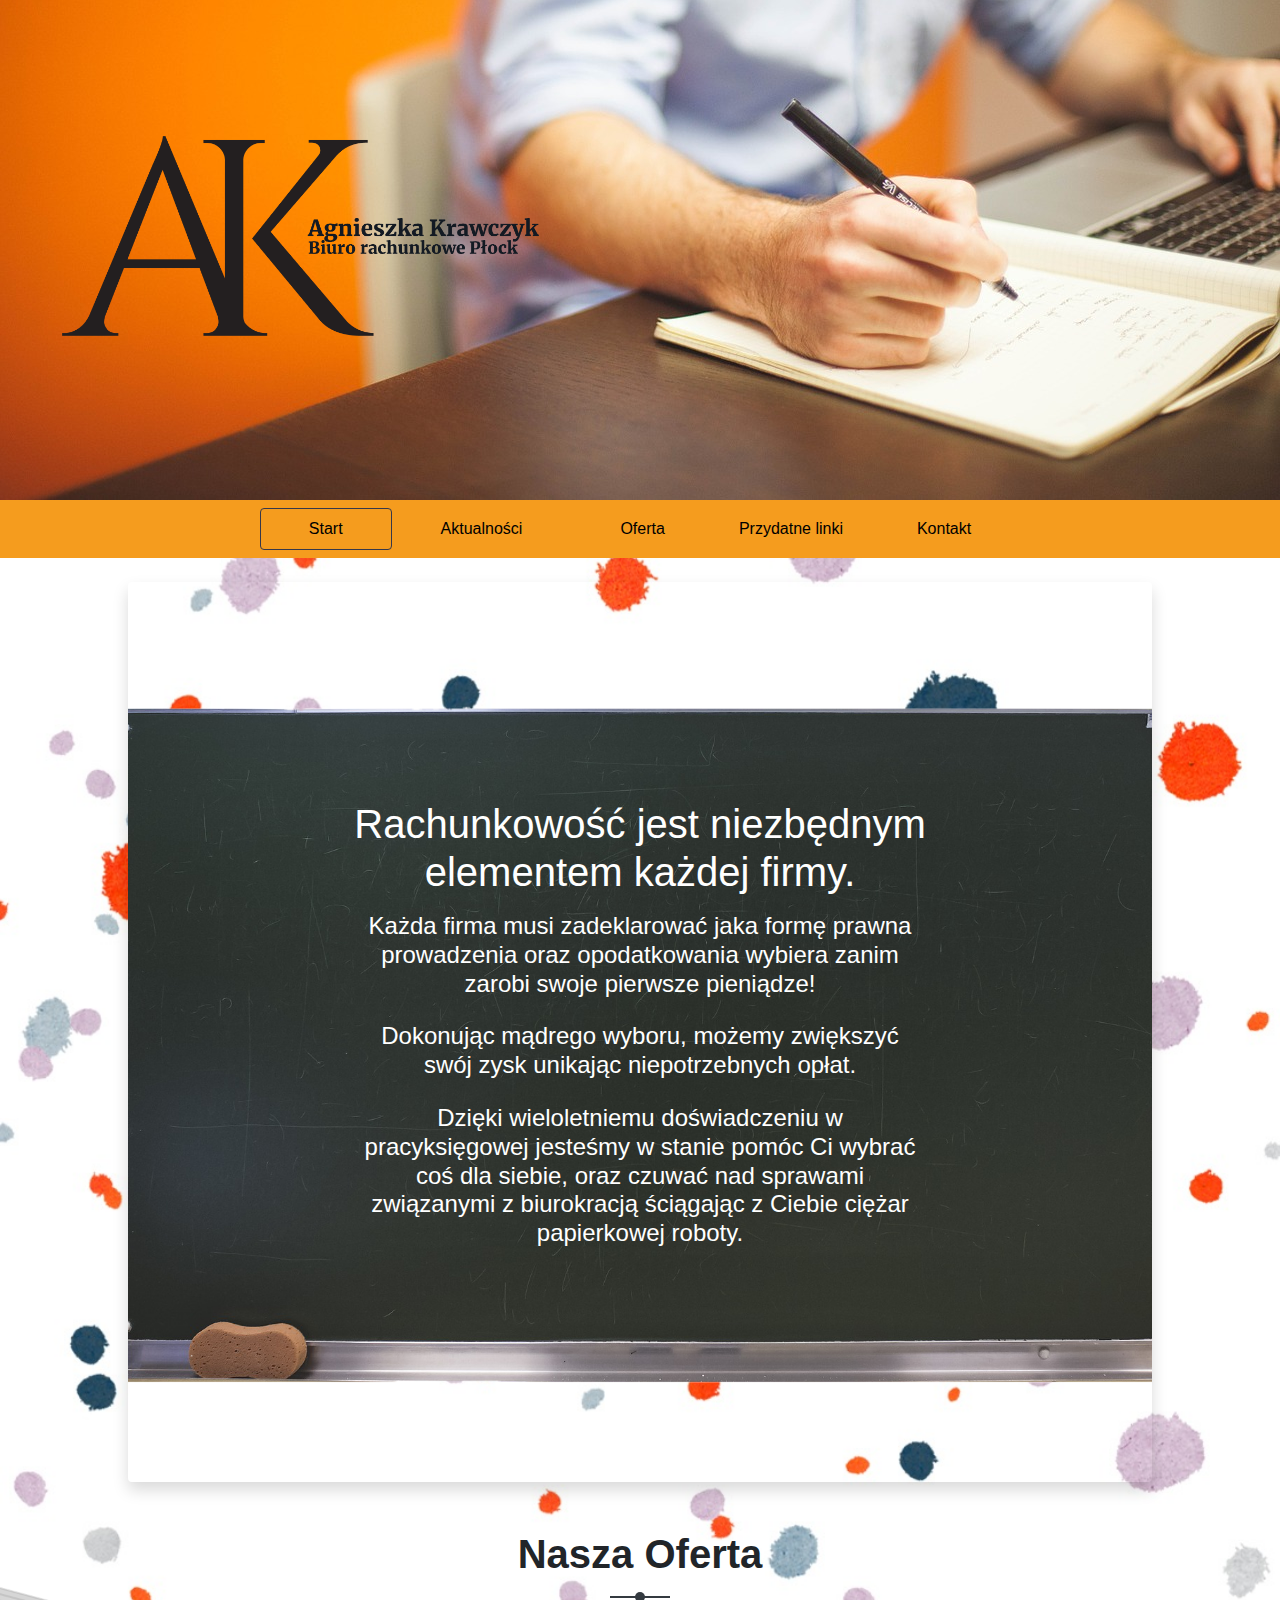
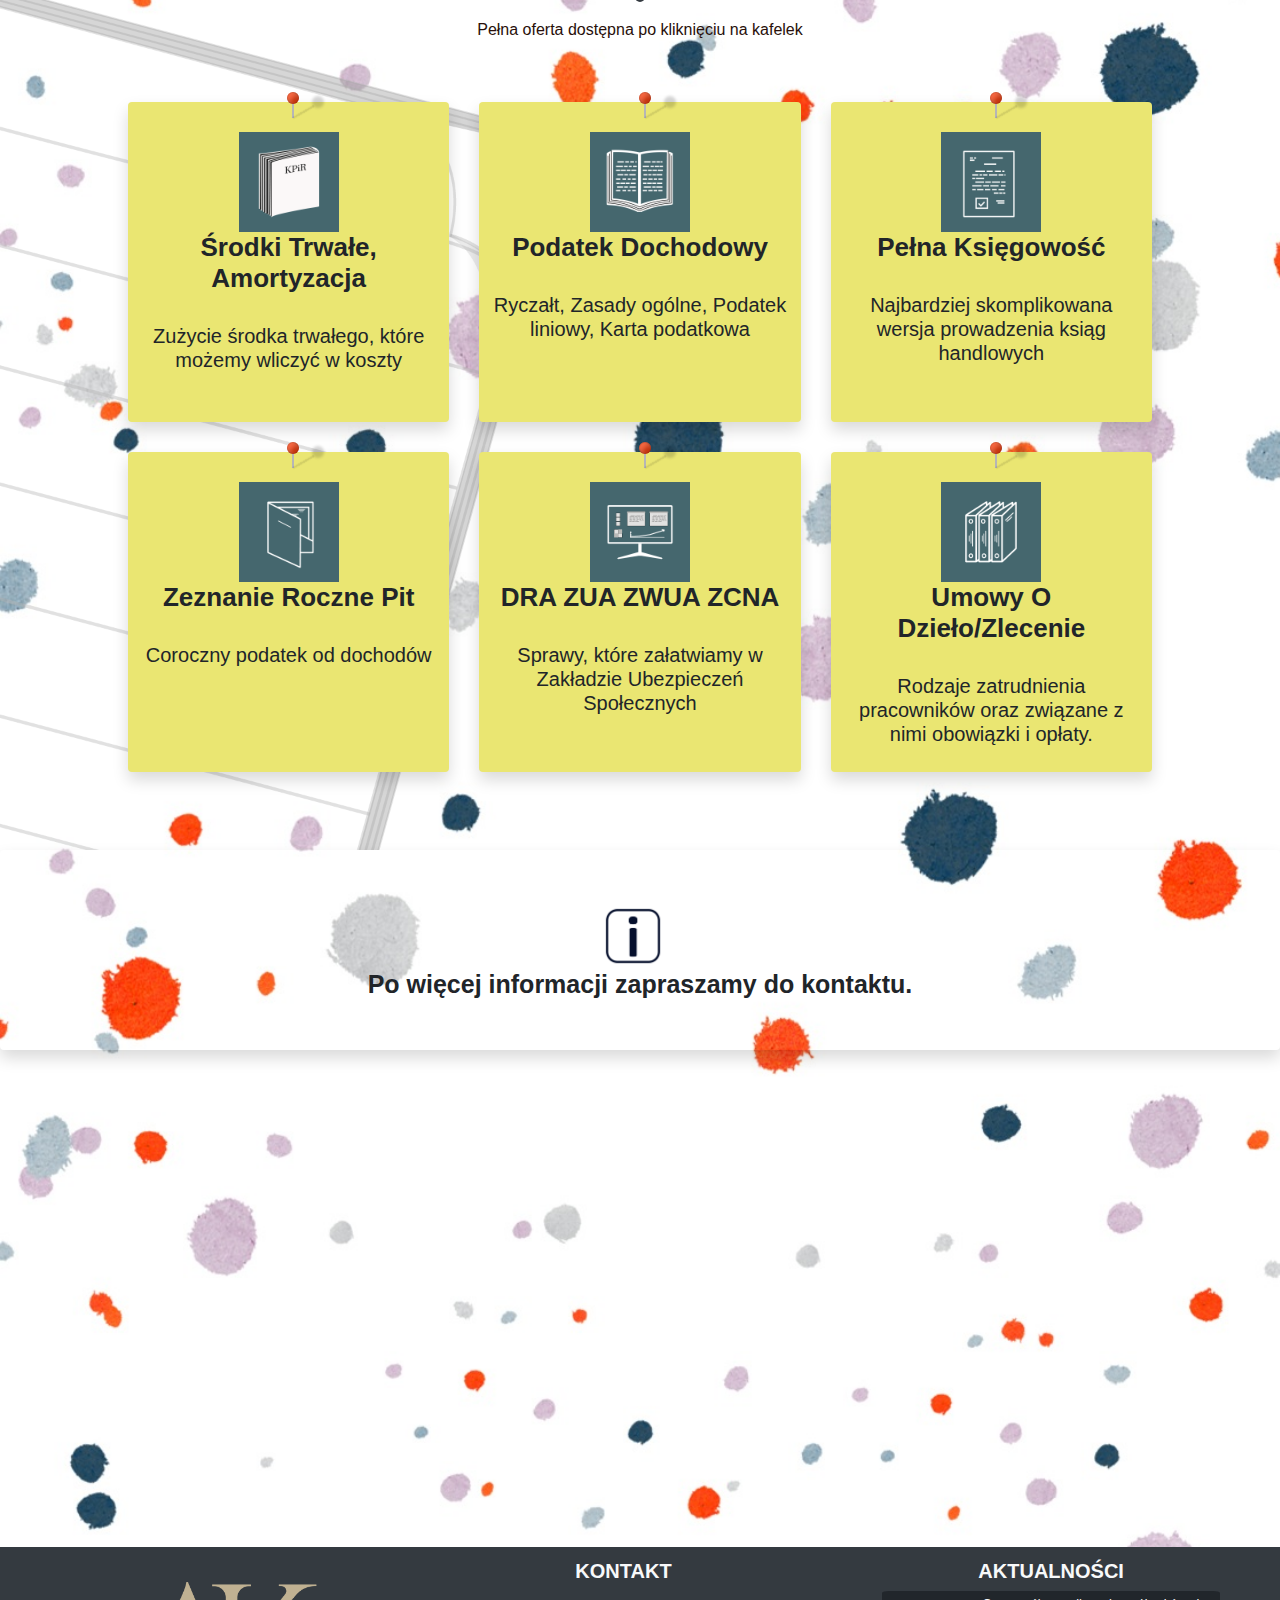
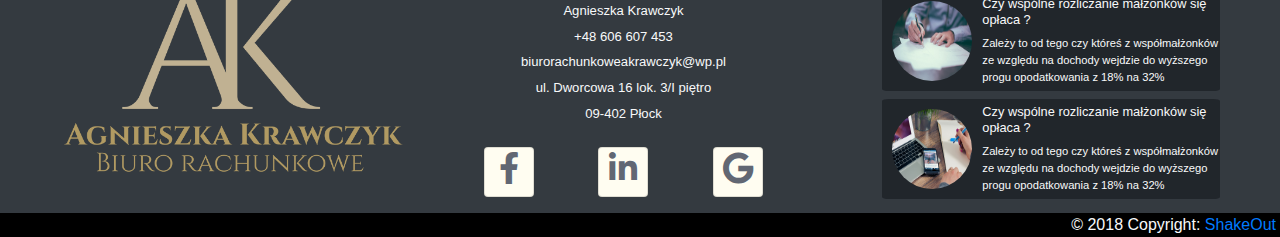
==== index.html @ 5e8dd290 "SEO I optymalizacja" ====
<!doctype html>
<html lang="pl-PL">
<head>
    <title>Rachunkowość w Płocku na miarę twoich potrzeb.</title>
    <meta charset="utf-8">
    <meta name="viewport" content="width=device-width, initial-scale=1, shrink-to-fit=no">
    <meta name="robots" content="index, follow">
    <meta name="keywords" content="word, word2, word3, etc">
    <!--
    <meta name="abstract" content="a very short description of page">
    -->
    <meta name="author" content="ShakeOut">
    <meta name="copyright" content="ShakeOut">
    <!--
    By implementing the news_keywords metatag you can specify which keywords are most relevant to your articles.
    For example, in an article about the relevant news you could add the following code to help Google News better understand the nature of your content:
        Keywords could also be used to help disambiguate between related terms. Again, if this particular publisher wanted to specify
    that this article reported on soccer’s World Cup -- as opposed to rugby’s World Cup -- then they could try the following:

    <meta name="news_keywords" content="World Cup, Brazil 2014, Spain vs Netherlands, soccer, football">

    -->
    <meta name="google-site-verification" content="K8c2zZoU8CL8oeAEm4p4iuvakHsuQGLQA4NJUTKjj-U" />
    <meta name="news_keywords" content="Vat i nowa matryca, Młodzież zwolniona z podatków-Co warto wiedziec?, ksiegowość, rachunkowość, zmiany w podatkach">
    <meta name="reply-to" content="kontakt@biurorachunkoweplock.pl">
    <meta name="description" content="Chcesz dowidzieć sie jaką formę opodatkowania wybrać i uniknąć niepotrzebnych opłat ?">
    <meta name="robots" content="noodp" />
    <meta name="robots" content="noydir" />
    <meta name="SLURP" content="noarchive" />
    <meta name="web_author" content="haiowaty, ShakeOut, haiowaty@daweb.vot.pl" />
    <!-- Bootstrap CSS -->
    <script type="text/javascript" src="./js/jquery-3.3.1.min.js"></script>
    <link href="css/bootstrap.min.css" rel="stylesheet">
    <link href="https://use.fontawesome.com/releases/v5.0.6/css/all.css" rel="stylesheet">
    <link rel="stylesheet" type="text/css" href="css/style.css">
    <link rel="shortcut icon" href="favicon.png" type=”image/x-icon” />
    <link href="https://fonts.googleapis.com/css?family=Catamaran" rel="stylesheet">
    <script type="text/javascript" src="js/main.js"></script>
</head>
<body>
<div class="background-start flex py-2">
    <div class="container my-3 my-sm-2 align-content-center d-flex justify-content-center" id="header">
            <div class="logo-start justify-content-center"></div>
    </div>
</div>
<nav id="nav" class="navbar navbar-expand-sm sticky-top navbar-light bg-gold">
    <button class="navbar-toggler" type="button" data-toggle="collapse" data-target="#navbarNavAltMarkup" aria-controls="navbarNavAltMarkup" aria-expanded="false" aria-label="Toggle navigation">
        <span class="navbar-toggler-icon"></span>
    </button>
    <a class="navbar-brand d-sm-none d-flex" href="#">
        <img src="images/logo_header.png" width="50" height="30" alt="logo plockiego biura rachunkowego">
    </a>
    <div class="collapse navbar-collapse justify-content-center" id="navbarNavAltMarkup">
        <div class="navbar-nav">
            <a class="nav-item nav-link px-lg-5 px-md-4 px-sm-3 border-transcendent border border-darkness rounded" id="highlight" href="">Start</a>
            <a class="nav-item nav-link px-lg-5 px-md-4 px-sm-3 border-transcendent" href="aktualnosci/" title="Aktualności" >Aktualności</a>
            <a class="nav-item nav-link px-lg-5 px-md-4 px-sm-3 border-transcendent" href="oferta/" title="Oferta">Oferta</a>
            <a class="nav-item nav-link px-lg-4 px-md-3 px-sm-2 border-transcendent" href="linki/">Przydatne linki</a>
            <a class="nav-item nav-link px-lg-5 px-md-4 px-sm-3 border-transcendent" href="kontakt/" title="Aktualnosci">Kontakt</a>
        </div>

    </div>
</nav>

<section>
    <div class="container-margin-low" id="services">
        <div class="start mt-4 text-center d-flex justify-content-center shadow rounded">
             <div class="col-12 col-sm-10 col-md-8 p-4 p-sm-5 text-start m-auto">
                 <div class="tekst">
                    <h1> Rachunkowość jest niezbędnym elementem każdej firmy.</h1>
                     <h2 class="p-2">Każda firma musi zadeklarować jaka formę prawna prowadzenia oraz opodatkowania wybiera zanim zarobi swoje pierwsze pieniądze! </h2>
                     <h2 class="p-2"> Dokonując mądrego wyboru, możemy zwiększyć swój zysk unikając niepotrzebnych opłat.</h2>
                     <h2 class="p-2"> Dzięki wieloletniemu doświadczeniu w pracyksięgowej jesteśmy w stanie pomóc Ci wybrać coś dla siebie, oraz czuwać nad sprawami związanymi z biurokracją ściągając z Ciebie ciężar papierkowej roboty.
                     </h2>
                 </div>
             </div>
        </div>
    </div>

</section>
<section class="services-area py-5 pb-70">
    <div class="container-margin-low" style="max-width: 1500px">
        <div class="row">
            <div class="col-xl-8 mx-auto text-center">
                <div class="section-title">
                    <h2>Nasza oferta</h2>
                    <p>Pełna oferta dostępna po kliknięciu na kafelek</p>
                </div>
            </div>
        </div>
        <div class="row">
            <div class="col-lg-4 col-md-6">
                	  <i class="pin"></i>
                <div class="single-service shadow rounded" data-anchor="kpir">
                    <span class="iconic pb-2" style="background-image: url('images/icon-kpir.png')"></span>
                    <h2 class="service-title">Środki trwałe, Amortyzacja</h2>
                    <h3 class="service-description" class="service-description">Zużycie środka trwałego, które możemy wliczyć w koszty</h3>
                </div>
            </div>
            <div class="col-lg-4 col-md-6">
                	  <i class="pin"></i>
                <div class="single-service shadow rounded" data-anchor="ryczalt">
                    <span class="iconic pb-2" style="background-image: url('images/icon-book.png')"></span>
                    <h2 class="service-title">Podatek dochodowy</h2>
                    <h3 class="service-description">Ryczałt, Zasady ogólne, Podatek liniowy, Karta podatkowa</h3>
                </div>
            </div>
            <div class="col-lg-4 col-md-6">
                	  <i class="pin"></i>
                <div class="single-service shadow rounded" data-anchor="karta-podatkowa">
                    <span class="iconic pb-2" style="background-image: url('images/icon-file.png')"></span>
                    <h2 class="service-title">Pełna księgowość</h2>
                    <h3 class="service-description">Najbardziej skomplikowana wersja prowadzenia ksiąg handlowych</h3>
                </div>
            </div>
            <div class="col-lg-4 col-md-6">
                	  <i class="pin"></i>
                <div class="single-service shadow rounded" data-anchor="pelna-ksiegowosc">
                    <span class="iconic pb-2" style="background-image: url('images/icon-doc.png')"></span>
                    <h2 class="service-title">Zeznanie roczne pit</h2>
                    <h3 class="service-description">Coroczny podatek od dochodów</h3>
                </div>
            </div>
            <div class="col-lg-4 col-md-6">
                	  <i class="pin"></i>
                <div class="single-service shadow rounded" data-anchor="vat7">
                    <span class="iconic pb-2" style="background-image: url('images/icon-monitor.png')"></span>
                    <h2 class="service-title">DRA ZUA ZWUA ZCNA</h2>
                    <h3 class="service-description">Sprawy, które załatwiamy w Zakładzie Ubezpieczeń Społecznych</h3>
                </div>
            </div>
            <div class="col-lg-4 col-md-6">
                	  <i class="pin"></i>
                <div class="single-service shadow rounded" data-anchor="jpk">
                    <span class="iconic pb-2" style="background-image: url('images/icon-seg.png')"></span>
                    <h2 class="service-title">Umowy o dzieło/zlecenie</h2>
                    <h3 class="service-description">Rodzaje zatrudnienia pracowników oraz związane z nimi obowiązki i opłaty.
                    </h3>
                </div>
            </div>
        </div>
    </div>
</section>
<div class="break col-12 pb-4 mb-4 text-center shadow rounded align-content-center">
    <h2 class="text-center" id="space">
        Po więcej informacji zapraszamy do kontaktu.
    </h2>
</div>
<section class="container-margin-low pb-3" id="googlemap">
    <iframe src="https://www.google.com/maps/embed?pb=!1m18!1m12!1m3!1d1213.0792733527114!2d19.70948820063212!3d52.5486569680255!2m3!1f0!2f0!3f0!3m2!1i1024!2i768!4f13.1!3m3!1m2!1s0x471c7123df74989d%3A0x4574361a95a99be7!2sBiuro+Rachunkowe+Agnieszka+Krawczyk!5e0!3m2!1spl!2spl!4v1551833668494" width="100%" height="450" frameborder="0" style="border:0" allowfullscreen></iframe>
</section>

<!-- Footer -->
<footer class="page-footer font-small bg-dark text-light pt-1">
    <div class="container-fluid d-flex text-center mx-auto justify-content-center text-md-left">
        <div class="row col-xl-12">
            <div class="col-md-4" id="logo-footer">
                <img class="logo-footer" src="images/footer_logo.png" alt="biuro rachunkowe logo rachunkowosci plockiej">
            </div>

            <div class="col-md-4 pt-1 pr-xl-5 text-center">
                <h5 class="font-weight-bold text-center text-uppercase mt-1 mb-2 overflow-hidden">Kontakt</h5>
                <ul class="list-unstyled my-1 py-1">
                    <li>
                        Agnieszka Krawczyk
                    </li>
                    <li>
                        +48 606 607 453
                    </li>
                    <li>
                        biurorachunkoweakrawczyk@wp.pl
                    </li>

                    <li>
                        ul. Dworcowa 16 lok. 3/I piętro

                    </li>
                    <li>
                        09-402 Płock
                    </li>
                </ul>
                <div class="row justify-content-around m-auto py-3">
                    <div class="card card_Facebook page-footer">
                        <div class="card-body px-1 py-1">
                            <i class="fab fa-facebook-f fa-2x">
                                <a href="#facebook"></a>
                            </i>
                        </div>
                    </div>
                    <div class="card card_LinkedIn">
                        <div class="card-body px-1 py-1">
                            <i class="fab fa-linkedin-in fa-2x">
                                <a href="#linkedin"></a>
                            </i>
                        </div>
                    </div>
                    <div class="card card_Google">
                        <div class="card-body px-1 py-1">
                            <i class="fab fa-google fa-2x">
                                <a href="#google"></a>
                            </i>
                        </div>
                    </div>
                </div>
            </div>
            <!-- Aktualności-mini -->
            <div class="col-md-4 py-1 pl-md-4">
                <div class="col-12">
                    <h5 class="font-weight-bold text-uppercase text-center mt-1 mb-2">Aktualności</h5>
                    <div class="mini-post my-1 d-flex">
                        <img src="images/sign.jpg" class="footer-news-photo" alt="signing documents">
                        <div class="footer-news-text d-flex justify-content-center">
                            <h5>Czy wspólne rozliczanie małżonków się opłaca ?</h5>
                            <span>Zależy to od tego czy któreś z współmałżonków ze względu na dochody wejdzie do wyższego progu opodatkowania z 18% na 32%</span>
                        </div>
                    </div>
                    <div class="mini-post my-2 d-flex">
                        <img src="images/office.jpg" align="middle" class="footer-news-photo" alt="signing documents">
                        <div class="footer-news-text d-flex justify-content-center">
                            <h5>Czy wspólne rozliczanie małżonków się opłaca ?</h5>
                            <span>Zależy to od tego czy któreś z współmałżonków ze względu na dochody wejdzie do wyższego progu opodatkowania z 18% na 32%</span>
                        </div>
                    </div>
                </div>
            </div>
        </div>
    </div>
    <!-- Social buttons -->

    <div class="footer-copyright text-right py-0 px-1">© 2018 Copyright:
        <a href="https://daweb.vot.pl/"> ShakeOut </a>
    </div>
</footer>

<!-- Optional JavaScript -->
<!-- jQuery first, then Popper.js, then Bootstrap JS -->
<script src="js/jquery-3.4.0.slim.min.js"></script>
<script src="js/popper.min.js"></script>
<script src="js/bootstrap.min.js"></script>
</body>
</html>
---- css/style.css ----
*{
    scroll-behavior: smooth;
}
.pt-100 {
    padding-top: 100px;
}
.pb-100 {
    padding-bottom: 100px;
}
.transition{
    transition: 0.8s;
}
.bg-gold{
    background-color: #f59c1e;
}
.container{
    width: 80% !important;
}
.shadow{
    box-shadow: 0 20px 10px -15px rgba(9, 30, 66, 0.25);
}
.border-darkness{
    border-color: #37384A!important;
}
.border-transcendent{
    border: 1px solid transparent;
}
body{
    background-image: url("../images/confeti.jpg");
    background-size:cover;
}

.container-margin-low{
    margin: auto !important;
    width: 80% !important;
}

.start{
    height: 900px;
    background-repeat: no-repeat;
    background-image: url("../images/tablica.png");
    background-size: cover;
    background-position: center;
    color: white;
}

.text-start{
    vertical-align: center;
    justify-content: center;
}
.text-start h1 {
    font-size: 2.75rem!important;
}
.text-start h2{
    font-size: 1.75rem!important;
}
@media only screen and (max-width: 1300px){
    .text-start h1 {
        font-size: 2.5rem!important;
    }
    .text-start h2{
        font-size: 1.5rem!important;
    }
}

@media only screen and (max-width: 1024px){
    .text-start h1 {
        font-size: 2rem!important;
    }
    .text-start h2{
        font-size: 1.2rem!important;
    }
}
@media only screen and (max-width: 768px){
    .text-start h1 {
        font-size: 1.8rem!important;
    }
    .text-start h2{
        font-size: 1rem!important;
    }
}
@media only screen and (max-width: 576px){
    .text-start h1 {

        font-size: 1.6rem!important;
    }
    .text-start h2{

        font-size: 1rem!important;
    }
    .text-start
}
.background-start {
    background-image: url("../images/bg-log.jpg");
    background-position: bottom;
    background-size:cover;
    height: 600px;
}
@media only screen and (min-width: 1600px){
    .background-start{
        height: 600px;
    }
    .logo-start {
        height: 280px;
        top:120px;
        right:350px;
    }
}
@media only screen and (max-width: 1600px){
    .background-start{
        height: 550px;
    }
    .logo-start {
        height: 250px;
        top:120px;
        right:220px;
    }
}
@media only screen and (max-width: 1300px){
    .background-start{
        height: 500px;
    }
    .logo-start {
        height: 200px;
        top:120px;
        right:180px;
    }
}
@media only screen and (max-width: 1000px){
    .background-start{
        height: 380px;
    }
    .logo-start {
        height: 185px;
        top:100px;
        right:150px;
    }
}
@media only screen and (max-width: 800px){
    .background-start{
        height: 350px;
    }
    .logo-start {
        height: 170px;
        top:75px;
        right:100px;
    }
}
@media only screen and (max-width: 700px){
    .background-start{
        height: 250px;
    }
    .logo-start {
        height: 150px;
        top:35px;
        right:100px;
    }
}
@media only screen and (max-width: 576px){
    .background-start{
        display: none !important;
    }
    .logo-start {
        height: 100px;
        top:15px;
        right:80px;
    }
}
.logo-start{
    margin-bottom: 1rem;
    position: relative;
    width: 80%;
    background-image: url("../images/logo-tekst.png");
    background-size: contain;
    background-repeat: no-repeat;
}

 /*
  navbar
  */
#navbar-top {
    padding-top: 0.2rem !important;
    padding-bottom: 0.2rem !important;
    height: 20px !important;
}
@media only screen and (max-width: 576px){
    #header{
        display: none !important;
    }
}
.navbar-smaller{
    padding:1px;
    transition: 0.8s;
}
.navbar-nav{
    color: #37384A!important;
}
.nav-item{
    color:black !important;
}
/*
sekcja startowa kartki
*/
.paper {
    background-image: url("../images/baner.png");
    background-position: center;
    background-size: cover;
    padding: 30px;
    position: relative;
    height: 226px;

}
.paper h1{
    font-size: 50px !important;
}

.paper,
.paper::before,
.paper::after {
    /* Styles to distinguish sheets from one another */
    box-shadow: 1px 1px 1px rgba(0,0,0,0.25);
    border: 1px solid #bbb;
}

.paper::before,
.paper::after {
    content: "";
    position: absolute;
    height: 95%;
    width: 99%;
    background-color: #eee;
}

.paper::before {
    right: 15px;
    top: 0;
    transform: rotate(-1deg);
    z-index: -1;
}

.paper::after {
    top: 5px;
    right: -5px;
    transform: rotate(1deg);
    z-index: -2;
}
/*
 kafelki
 */
.services-area {
    background-image: url("../images/kartka.png");
    background-size: cover;
    background-position: center;
}
.section-title {
    margin-bottom: 60px;
}
.section-title p {
    color: #280f0a;
}
.section-title h2{
    text-transform: capitalize;
    font-size: 40px;
    position: relative;
    padding-bottom: 20px;
    margin-bottom: 20px;
    font-weight: 600;
}
.section-title h2:before {
    position: absolute;
    content: "";
    width: 60px;
    height: 2px;
    background-color: #343a40;
    bottom: 0;
    left: 50%;
    margin-left: -30px;
}
.section-title h2:after {
    position: absolute;
    background-color: #343a40;
    content: "";
    width: 10px;
    height: 10px;
    bottom: -4px;
    left: 50%;
    margin-left: -5px;
    border-radius: 50%;
}
.single-service {
    background-color: rgba(234, 230, 114, 1);
    padding: 30px 10px;
    position: relative;
    text-align: center;
    margin-bottom: 30px;
    background-position: center;
    height: 320px;
}
@media only screen and (max-width: 767px){
    .single-service{
        height: 280px;
    }
}

.single-service:hover .service-icon {
    width: 50%;
}
.single-service:hover  .service-title {
    -webkit-transition: .4s;
    transition: .6s;
    padding-top: 5px;
    padding-bottom: 5px;
    font-size: 25px !important;
}
.single-service:hover  .service-description {
    font-size: 22px !important;
    transition: .6s;
}
.service-title {
    -webkit-transition: .4s;
    transition: .4s;
    text-transform: capitalize;
    font-size: 26px !important;
    font-weight: 700;
    border-radius: 10px;
    margin-bottom:2vh;
}
.service-description {
    font-size: 20px !important;
}
.service-title, .service-description{
    margin:auto;
    padding-bottom: 30px;
}

.single-service:hover {
    -webkit-box-shadow: -1px 0 5px 6px rgba(153,153,153,1);
    -moz-box-shadow: -1px 0 5px 6px rgba(153,153,153,1);
    box-shadow: -1px 0 5px 6px rgba(153,153,153,1);
}

.iconic {
    height: 100px;
    width: 100px;
    display: block;
    position: relative;
    background-size: cover;
    margin-left: auto;
    margin-right: auto;
    background-color: rgba(51, 89, 110, 0.9);
}
.single-service:hover > .iconic::before{
    width: 60px;
    -webkit-transition: .4s;
    transition: .4s;
}
.single-service:hover > .iconic::after{
    width: 60px;
    -webkit-transition: .4s;
    transition: .4s;
}

.iconic:before {
    -webkit-transition: .4s;
    transition: .4s;
    left: 100%;
    content: "";
    position: absolute;
    width: 0;
    height: 100px;
    background-color: rgba(51, 89, 110, 0.9);
    border-bottom-right-radius: 30px;
    border-top-right-radius: 30px;
}
.iconic:after {
    -webkit-transition: .4s;
    transition: .4s;
    right: 100%;
    content: "";
    position: absolute;
    width: 0;
    height: 100px;
    background-color: rgba(51, 89, 110, 0.9);
    border-bottom-left-radius: 30px;
    border-top-left-radius: 30px;
}
.pin{
    background-color: #b6b6b6;
    height: 25px;
    display: block;
    position: absolute;
    width: 2px;
    top: -9px;
    left: 51%;
    z-index: 1;
}
.pin:after {
    background-color: #f34213;
    background-image: radial-gradient(256% 26%, none, hsla(0,0%,100%,0.15), hsla(0,0%,0%,0.15));
    border-radius: 50%;
    box-shadow: inset 0 0 0 1px hsla(0,0%,0%,.1),
    inset 4px 4px 4px hsla(0,0%,100%,.2),
    inset -4px -4px 4px hsla(0,0%,0%,.2),
    25px 4px 3px hsla(0,0%,0%,.16);
    content: '';
    left: -5px;
    height: 12px;
    position: absolute;
    width: 12px;
    top: -1px;
}
.pin:before {
    background-color: hsla(0,0%,0%,0.1);
    box-shadow: 0 0 .1em hsla(0,0%,0%,.1);
    content: '';
    height: 24px;
    width: 2px;
    left: 0;
    position: absolute;
    top: 1px;
    transform: rotate(60deg);
    -moz-transform: rotate(60deg);
    -webkit-transform: rotate(60deg);
    -ms-transform: rotate(60deg);
    -o-transform: rotate(60deg);
    transform-origin: 40% 100%;
    -moz-transform-origin: 50% 100%;
    -webkit-transform-origin: 50% 100%;
    -ms-transform-origin: 50% 100%;
    -o-transform-origin: 50% 100%;
}


/*
przerwa
*/
.break{
    background-image: url("../images/logo-bg.png");
    background-size: cover;
    background-attachment: fixed;
    position: relative;
    width: 100%;
    height: 200px;
    padding-top: 100px;
}
@media only screen and (max-width: 338px){
    .break{
        padding-top:50px;
    }
}
@media only screen and (min-width: 338px){
    #space {
        position: relative;
        font-size: 25px;
        font-weight: bold;
    }
    #space:before {
        position: absolute;
        background-image: url("../images/i.png");
        background-size: cover;
        width: 60px;
        height: 60px;
        content: "";
        left: 45%;
        bottom: 110%;

    }
}
@media only screen and (min-width: 667px){
    #space{
        font-size:25px;
    }
    #space:before {
        left: 46%;
        bottom: 110%;
    }
}
@media only screen and (min-width: 1000px){
    #space:before {
        left: 47%;
        bottom: 110%;
    }
}
@media only screen and (min-width: 1300px){
    #space:before {
        left: 48%;
        bottom: 110%;
    }
}
#googlemap {
}

/*
footer
*/
.logo-footer {
    max-width: 100%;
    max-height: 200px;
    margin: auto;
}
#logo-footer{

    display: flex;

}
.page-footer{
    background-color: #ece7ca;
}
@media only screen and (min-width: 768px){
    .page-footer{
    }
}

    .page-footer li{
        font-size: 0.82rem;
        margin-top:6px;
    }
    .mini-post{
        height: 100px;
        background-color: #21262b;
        border-radius: 2%;
        margin: auto;
        flex-direction: row;
        max-width: 550px;
    }
    .footer-news-photo{
        width: 80px;
        height: 80px;
        border-radius: 50%;
        margin: auto 10px;
    }
@media only screen and (max-width: 350px){
    .footer-news-photo{
        display: none;
    }
}
    .footer-news-text{
        text-align: left;
        flex-direction: column;
    }
    .mini-post h5{
        width: 100%;
        font-size: 0.65rem !important;
        justify-content: center;
    }
    .mini-post span{
        width: 100%;
        font-size: 0.55rem !important;
    }
@media only screen and (min-width: 1017px){
    .mini-post h5{
        font-size: 0.8rem !important;
    }
    .mini-post span{
        font-size: 0.7rem !important;
    }
}
/*
social media buttons
*/
.card_Facebook, .card_LinkedIn,.card_Google {
    color: rgb(97, 103, 115);
    background-color: #fffdf1;
    transition: transform .3s; /* Animation */
    width: 50px !important;
    height: 50px;
}

.card_Facebook:hover {
    background: #3b5998;
    color: #fff;
    cursor: pointer;
    transform: scale(1.1);
    box-shadow: 1px 5px 15px 1px grey;
}
.card_LinkedIn:hover {
    background: #007bb6;
    color: #fff;
    cursor: pointer;
    transform: scale(1.1);
    box-shadow: 1px 5px 15px 1px grey;
}
.card_Google:hover {
    background: #bb0000;
    color: #fff;
    cursor: pointer;
    transform: scale(1.1);
    box-shadow: 1px 5px 15px 1px grey;
}

.footer-copyright{
    background-color: black !important;
}
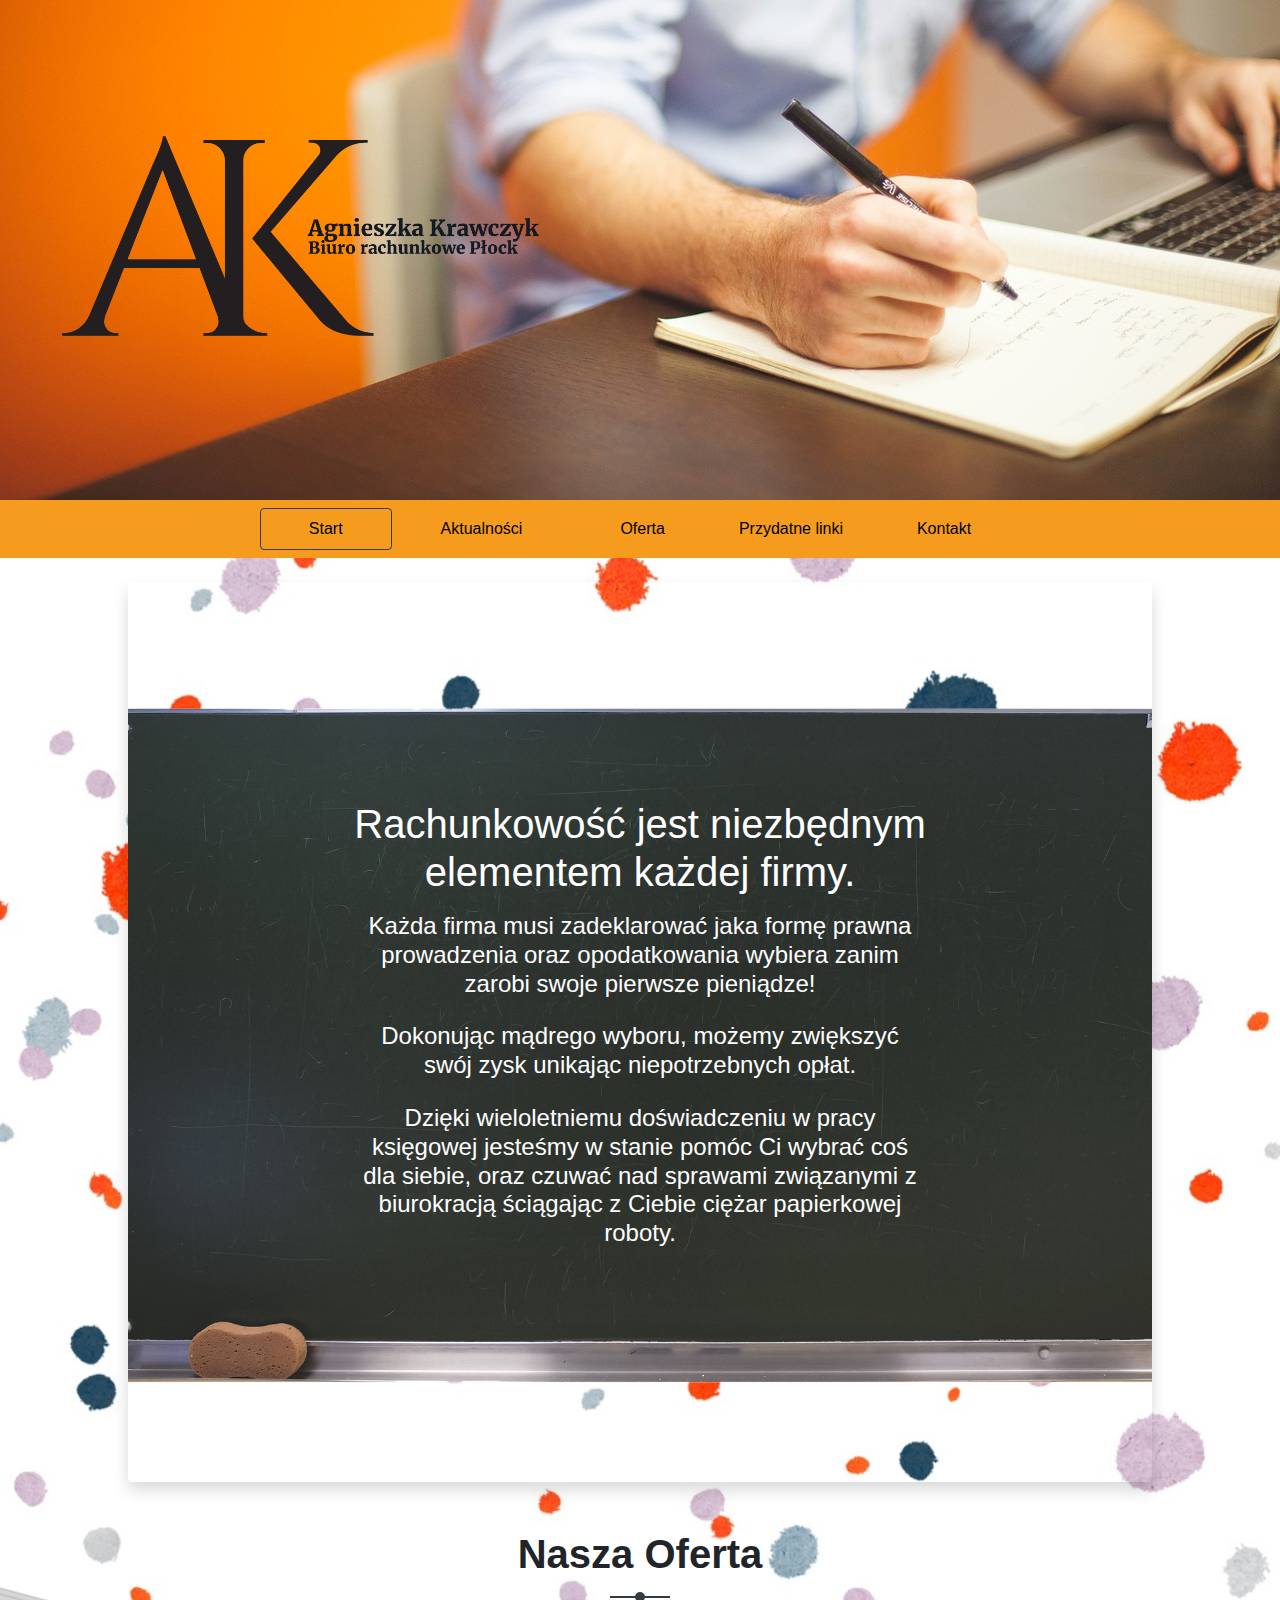
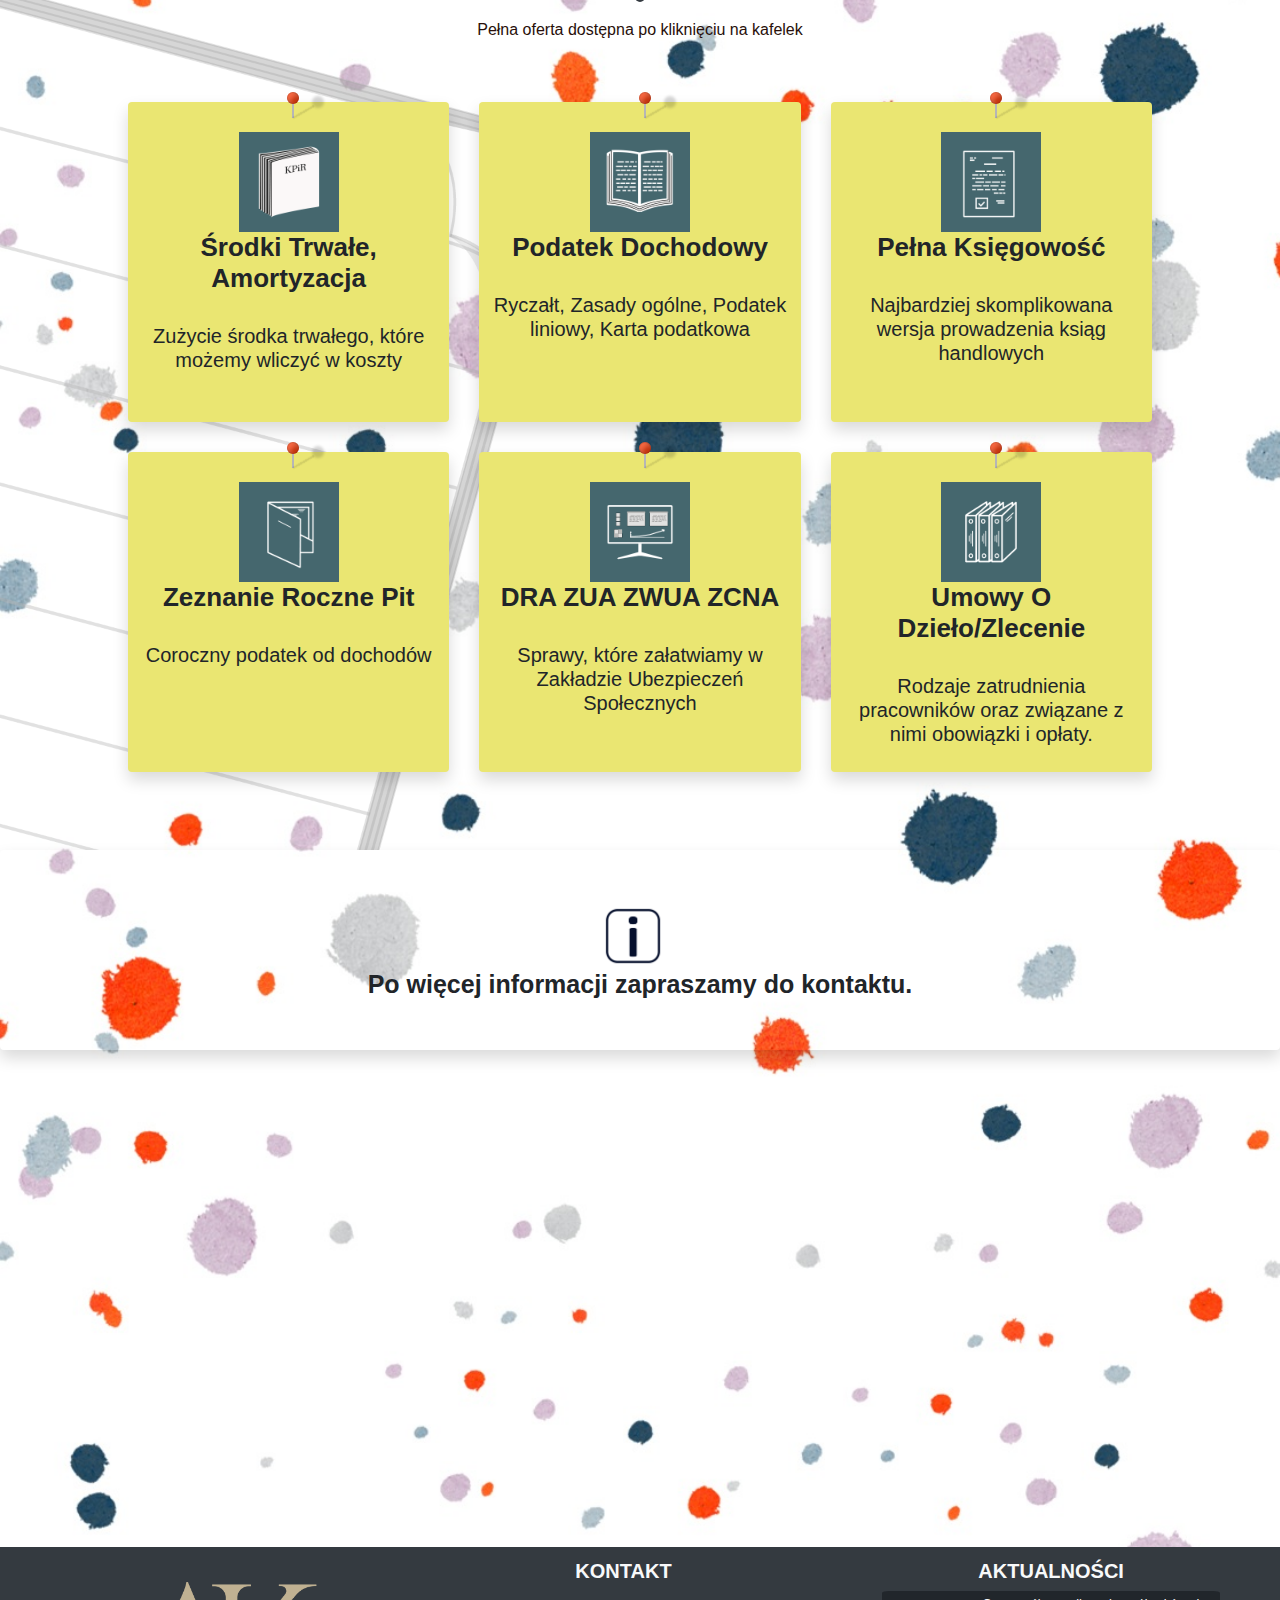
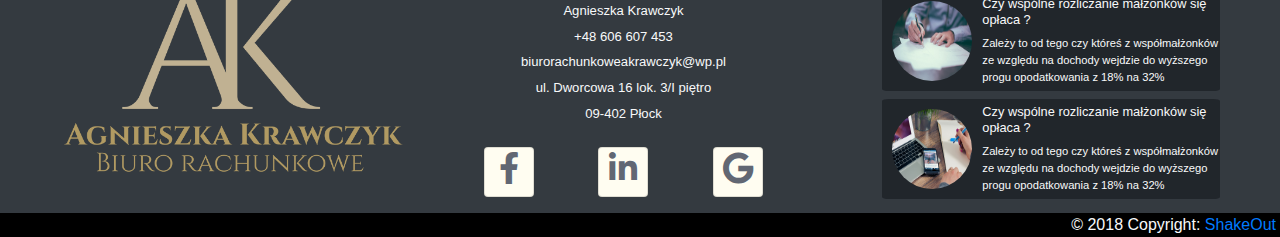
==== commit efd55009: "zmiana opisu" ====
--- a/index.html
+++ b/index.html
@@ -1,6 +1,15 @@
 <!doctype html>
 <html lang="pl-PL">
 <head>
+    <!-- Global site tag (gtag.js) - Google Analytics -->
+    <script async src="https://www.googletagmanager.com/gtag/js?id=UA-138257146-1"></script>
+    <script>
+        window.dataLayer = window.dataLayer || [];
+        function gtag(){dataLayer.push(arguments);}
+        gtag('js', new Date());
+
+        gtag('config', 'UA-138257146-1');
+    </script>
     <title>Rachunkowość w Płocku na miarę twoich potrzeb.</title>
     <meta charset="utf-8">
     <meta name="viewport" content="width=device-width, initial-scale=1, shrink-to-fit=no">
@@ -70,7 +79,7 @@
                     <h1> Rachunkowość jest niezbędnym elementem każdej firmy.</h1>
                      <h2 class="p-2">Każda firma musi zadeklarować jaka formę prawna prowadzenia oraz opodatkowania wybiera zanim zarobi swoje pierwsze pieniądze! </h2>
                      <h2 class="p-2"> Dokonując mądrego wyboru, możemy zwiększyć swój zysk unikając niepotrzebnych opłat.</h2>
-                     <h2 class="p-2"> Dzięki wieloletniemu doświadczeniu w pracyksięgowej jesteśmy w stanie pomóc Ci wybrać coś dla siebie, oraz czuwać nad sprawami związanymi z biurokracją ściągając z Ciebie ciężar papierkowej roboty.
+                     <h2 class="p-2"> Dzięki wieloletniemu doświadczeniu w pracy księgowej jesteśmy w stanie pomóc Ci wybrać coś dla siebie, oraz czuwać nad sprawami związanymi z biurokracją ściągając z Ciebie ciężar papierkowej roboty.
                      </h2>
                  </div>
              </div>
